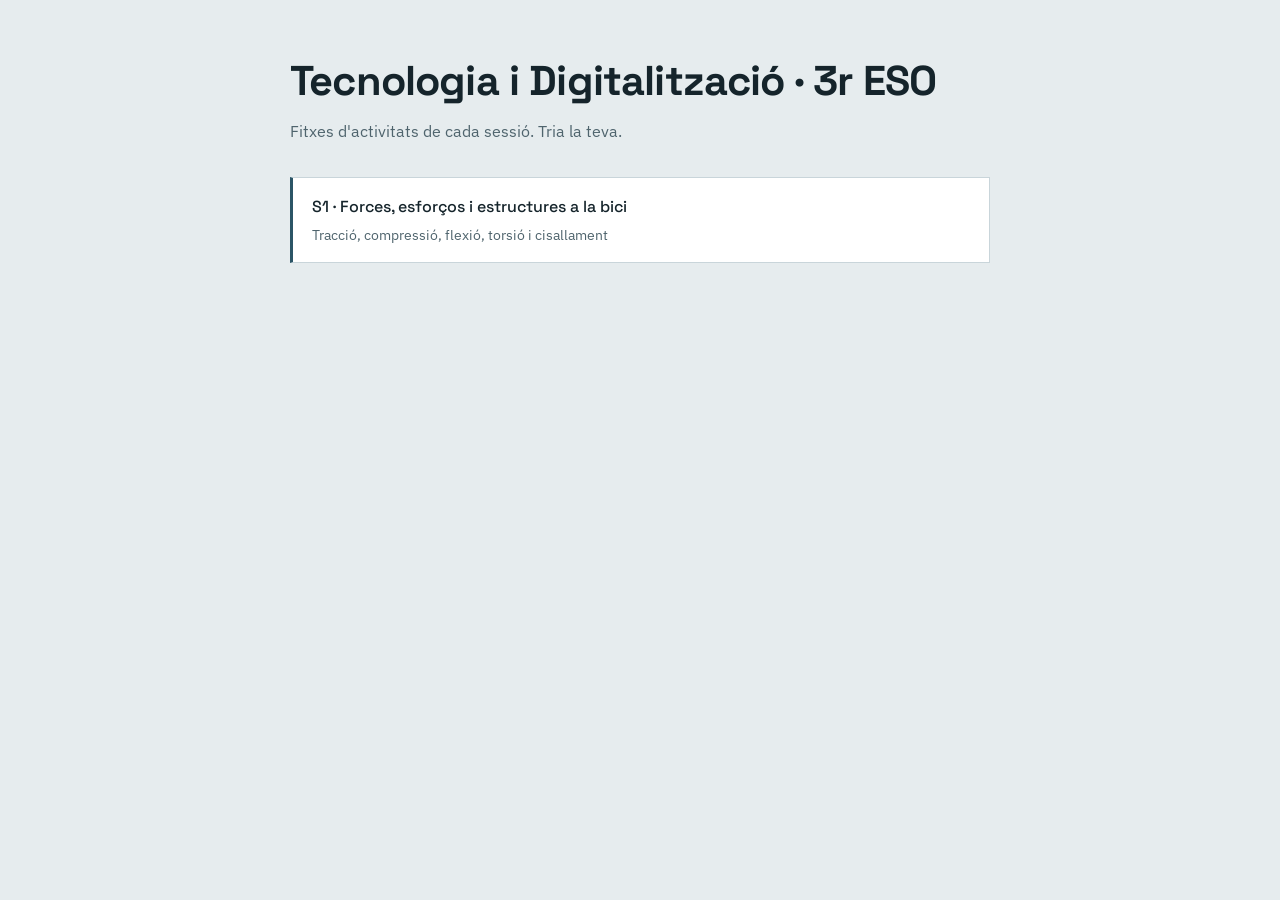
==== index.html @ 020c8ca1 "primera pujada" ====
<!DOCTYPE html>
<html lang="ca">
<head>
<meta charset="utf-8">
<meta name="viewport" content="width=device-width, initial-scale=1">
<title>Tecnologia i Digitalització 3r ESO — Activitats</title>
<link rel="preconnect" href="https://fonts.googleapis.com">
<link rel="preconnect" href="https://fonts.gstatic.com" crossorigin>
<link href="https://fonts.googleapis.com/css2?family=Space+Grotesk:wght@500;700&family=IBM+Plex+Sans:ital,wght@0,400;0,600;1,400&display=swap" rel="stylesheet">
<style>
  body{
    margin:0;background:#e6ecee;color:#15242b;
    font-family:"IBM Plex Sans","Segoe UI",system-ui,sans-serif;
    line-height:1.6;
  }
  main{max-width:700px;margin:0 auto;padding:3rem 1.25rem 4rem}
  h1{
    font-family:"Space Grotesk","Trebuchet MS",sans-serif;font-weight:700;
    font-size:clamp(1.8rem,5vw,2.6rem);margin:0 0 .3rem;letter-spacing:-.02em;
  }
  p.sub{color:#4f646d;margin:0 0 2rem;max-width:55ch}
  ul{list-style:none;padding:0;margin:0;display:grid;gap:.7rem}
  li a{
    display:block;background:#fff;border:1px solid #c9d5da;border-left:3px solid #2b5566;
    padding:1rem 1.2rem;color:#15242b;text-decoration:none;
    font-family:"Space Grotesk",sans-serif;font-weight:500;
  }
  li a:hover{background:#f4f7f8}
  li span{display:block;font-family:"IBM Plex Sans",sans-serif;font-weight:400;
    color:#4f646d;font-size:.9rem;margin-top:.2rem}
</style>
</head>
<body>
<main>
  <h1>Tecnologia i Digitalització · 3r ESO</h1>
  <p class="sub">Fitxes d'activitats de cada sessió. Tria la teva.</p>
  <ul>
    <li>
      <a href="s1-forces-esforcos/">S1 · Forces, esforços i estructures a la bici
        <span>Tracció, compressió, flexió, torsió i cisallament</span>
      </a>
    </li>
  </ul>
</main>
</body>
</html>
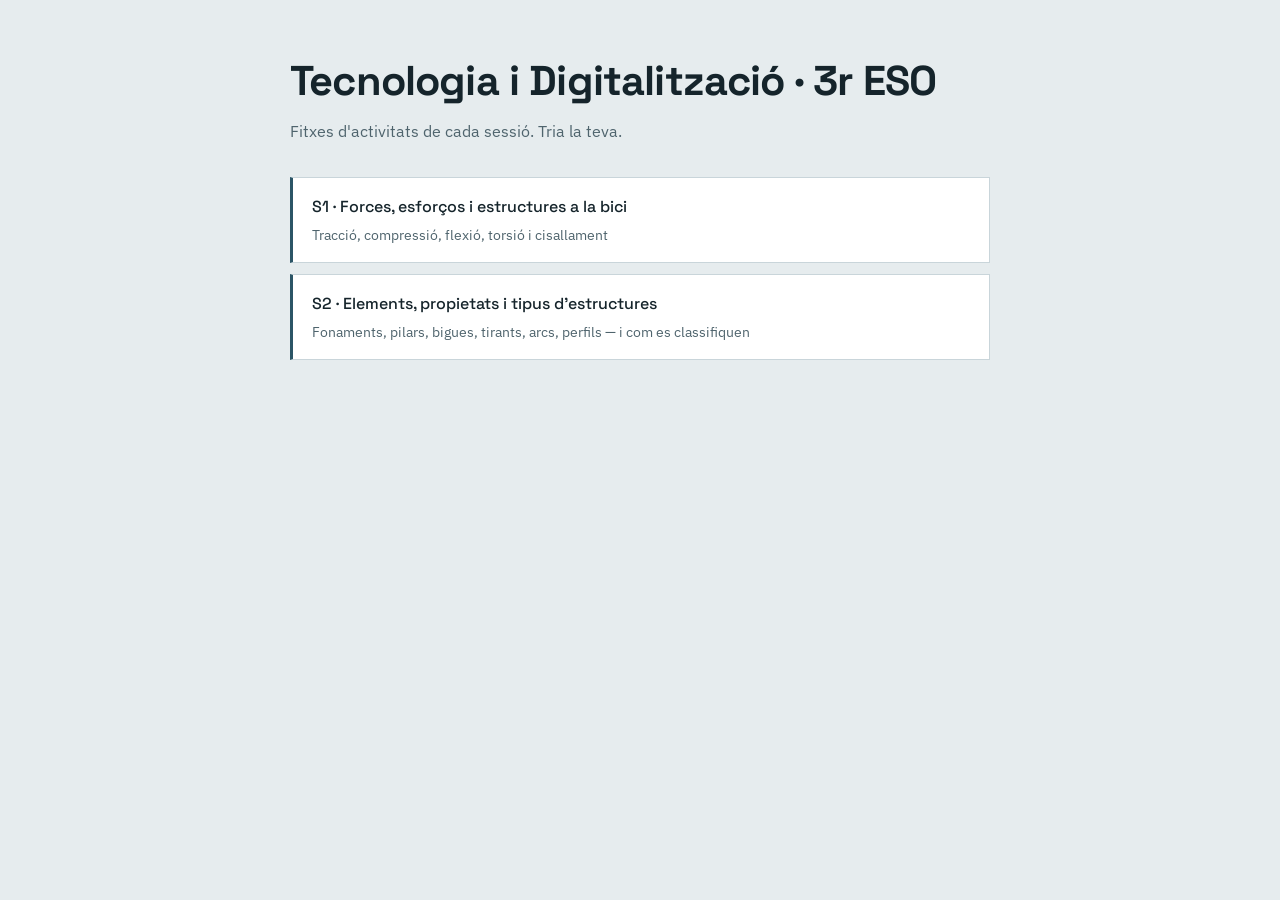
==== commit cc96c81e: "activitat2 afegida" ====
--- a/index.html
+++ b/index.html
@@ -40,6 +40,11 @@
         <span>Tracció, compressió, flexió, torsió i cisallament</span>
       </a>
     </li>
+    <li>
+      <a href="s2-estructures/">S2 · Elements, propietats i tipus d'estructures
+        <span>Fonaments, pilars, bigues, tirants, arcs, perfils — i com es classifiquen</span>
+      </a>
+    </li>
   </ul>
 </main>
 </body>
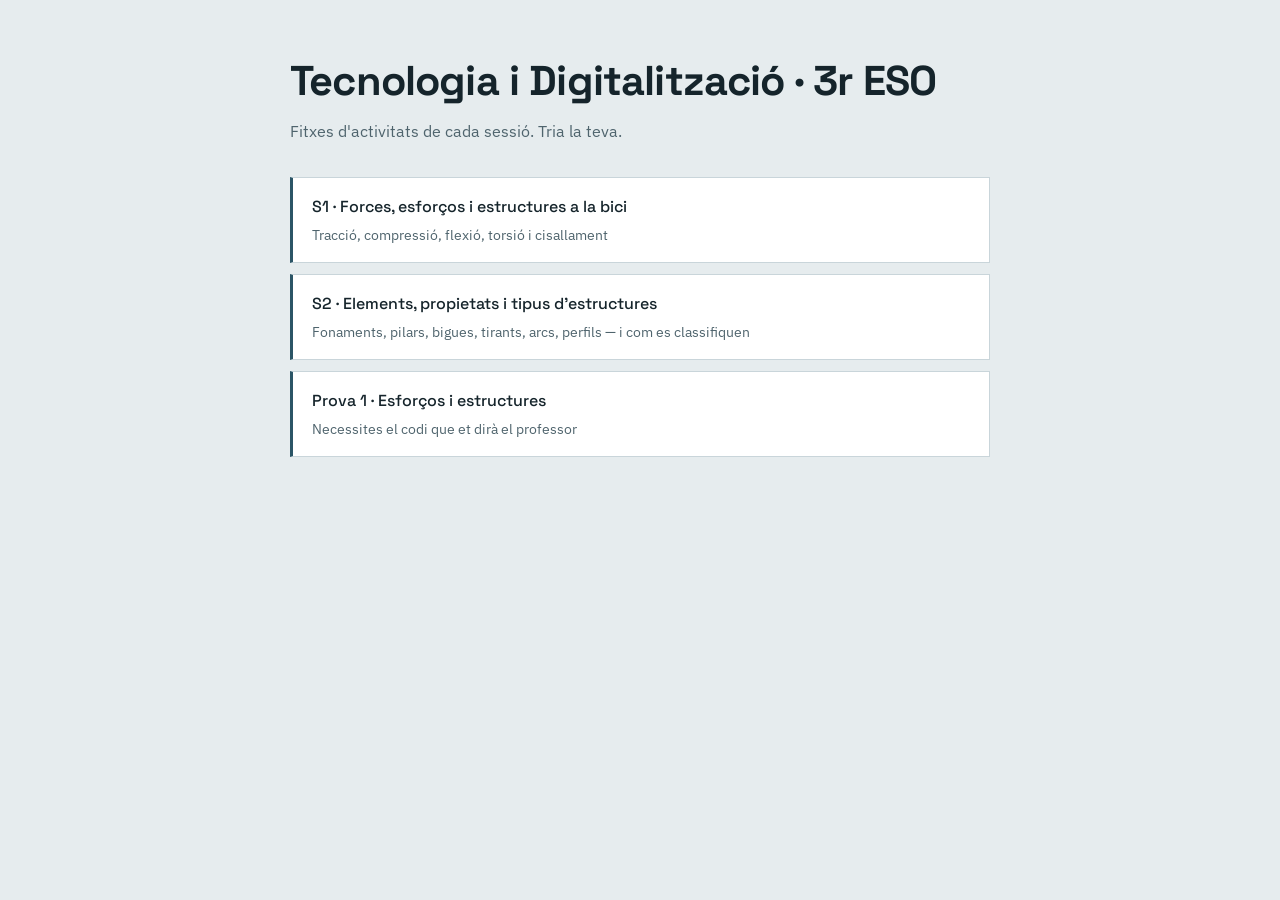
==== commit 3219f817: "Afegeix la Prova 1 (esforços i estructures): versió ordinària i amb suport - assets/motor-prova.js i" ====
--- a/index.html
+++ b/index.html
@@ -45,6 +45,11 @@
         <span>Fonaments, pilars, bigues, tirants, arcs, perfils — i com es classifiquen</span>
       </a>
     </li>
+    <li>
+      <a href="prova-1/">Prova 1 · Esforços i estructures
+        <span>Necessites el codi que et dirà el professor</span>
+      </a>
+    </li>
   </ul>
 </main>
 </body>
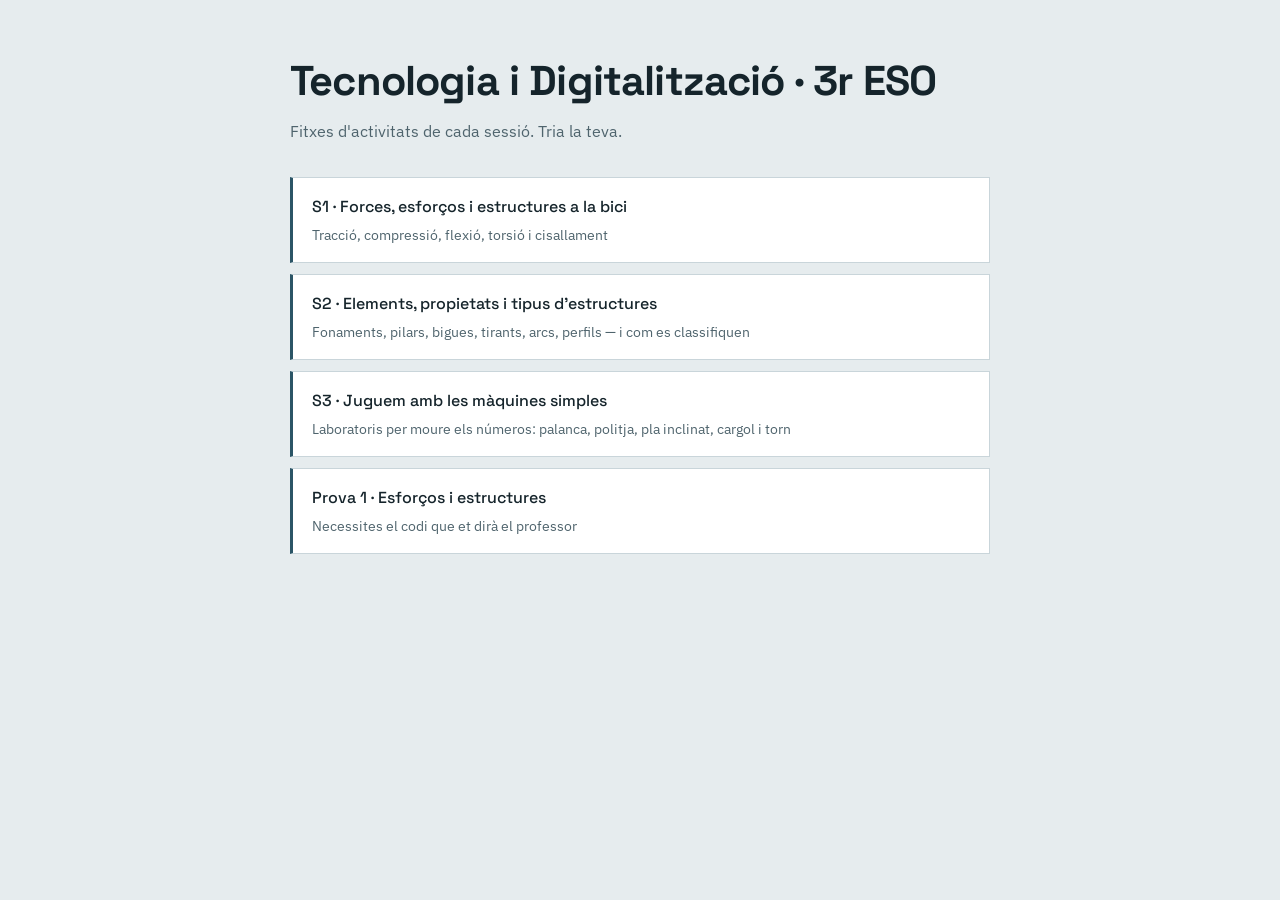
==== commit 951346ba: "S3 · Juguem amb les màquines simples: fitxa amb 5 laboratoris interactius Recull inicial (F, R, avan" ====
--- a/index.html
+++ b/index.html
@@ -46,6 +46,11 @@
       </a>
     </li>
     <li>
+      <a href="s3-maquines-simples/">S3 · Juguem amb les màquines simples
+        <span>Laboratoris per moure els números: palanca, politja, pla inclinat, cargol i torn</span>
+      </a>
+    </li>
+    <li>
       <a href="prova-1/">Prova 1 · Esforços i estructures
         <span>Necessites el codi que et dirà el professor</span>
       </a>
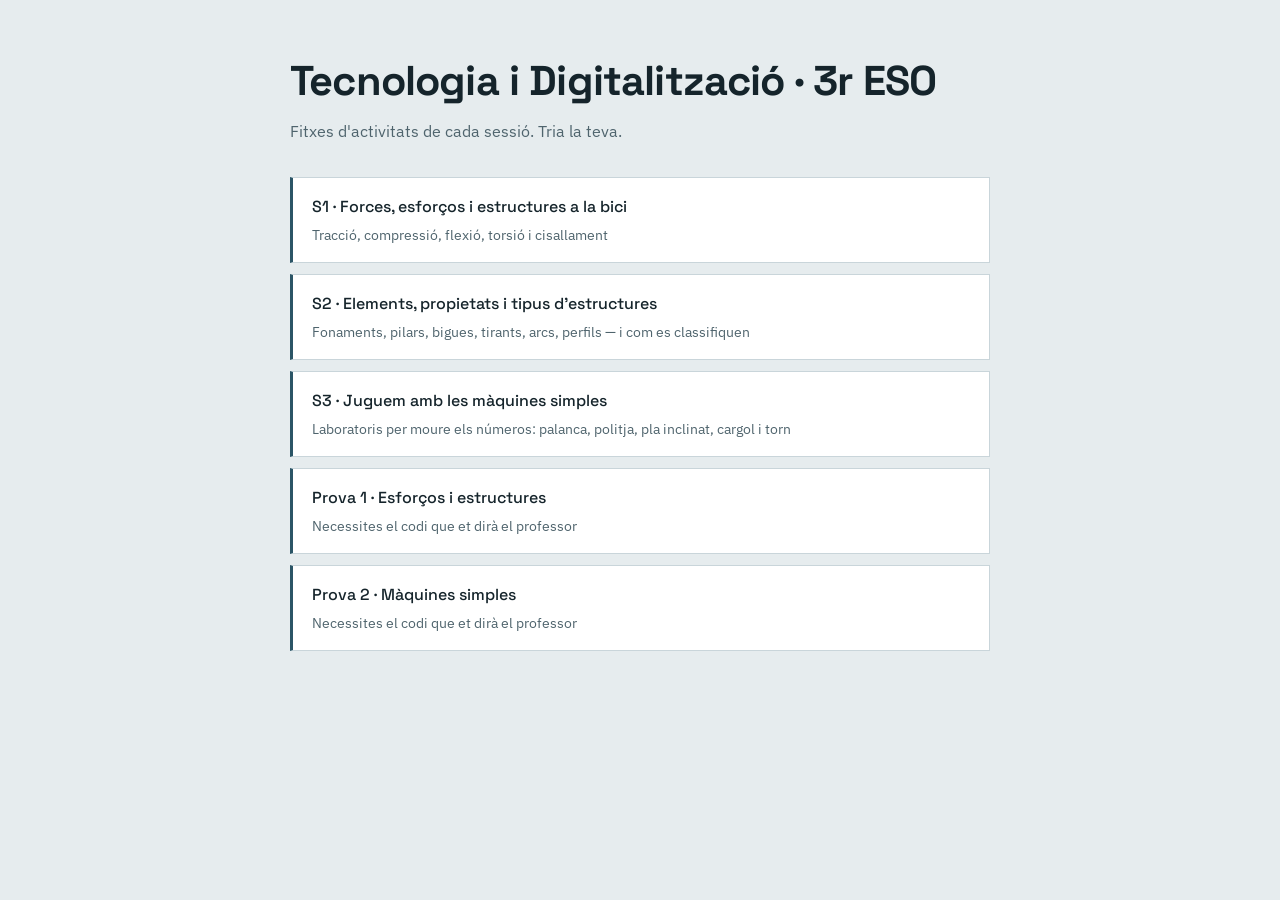
==== commit 7a1eaf3b: "Prova 2 · Màquines simples: part digital xifrada per grup i versió amb suport Co-Authored-By: Claude" ====
--- a/index.html
+++ b/index.html
@@ -55,6 +55,11 @@
         <span>Necessites el codi que et dirà el professor</span>
       </a>
     </li>
+    <li>
+      <a href="prova-2/">Prova 2 · Màquines simples
+        <span>Necessites el codi que et dirà el professor</span>
+      </a>
+    </li>
   </ul>
 </main>
 </body>
